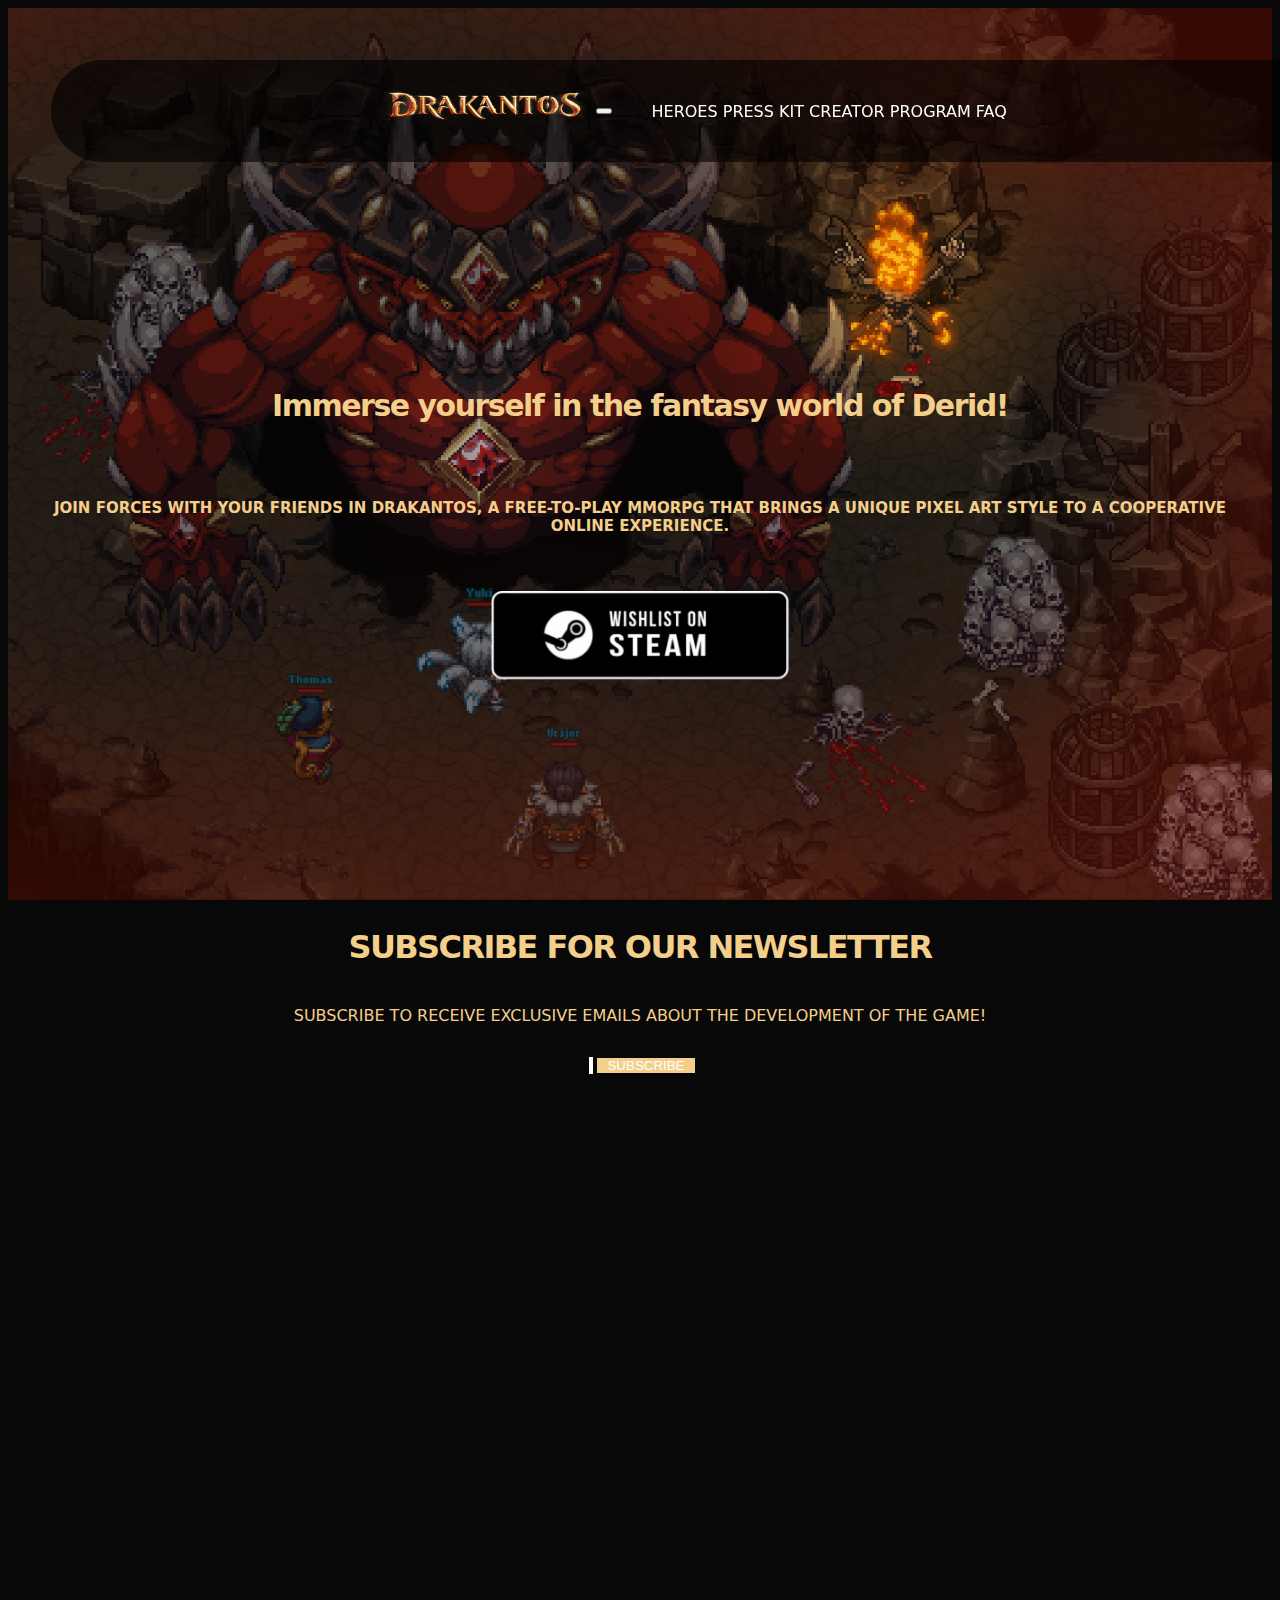
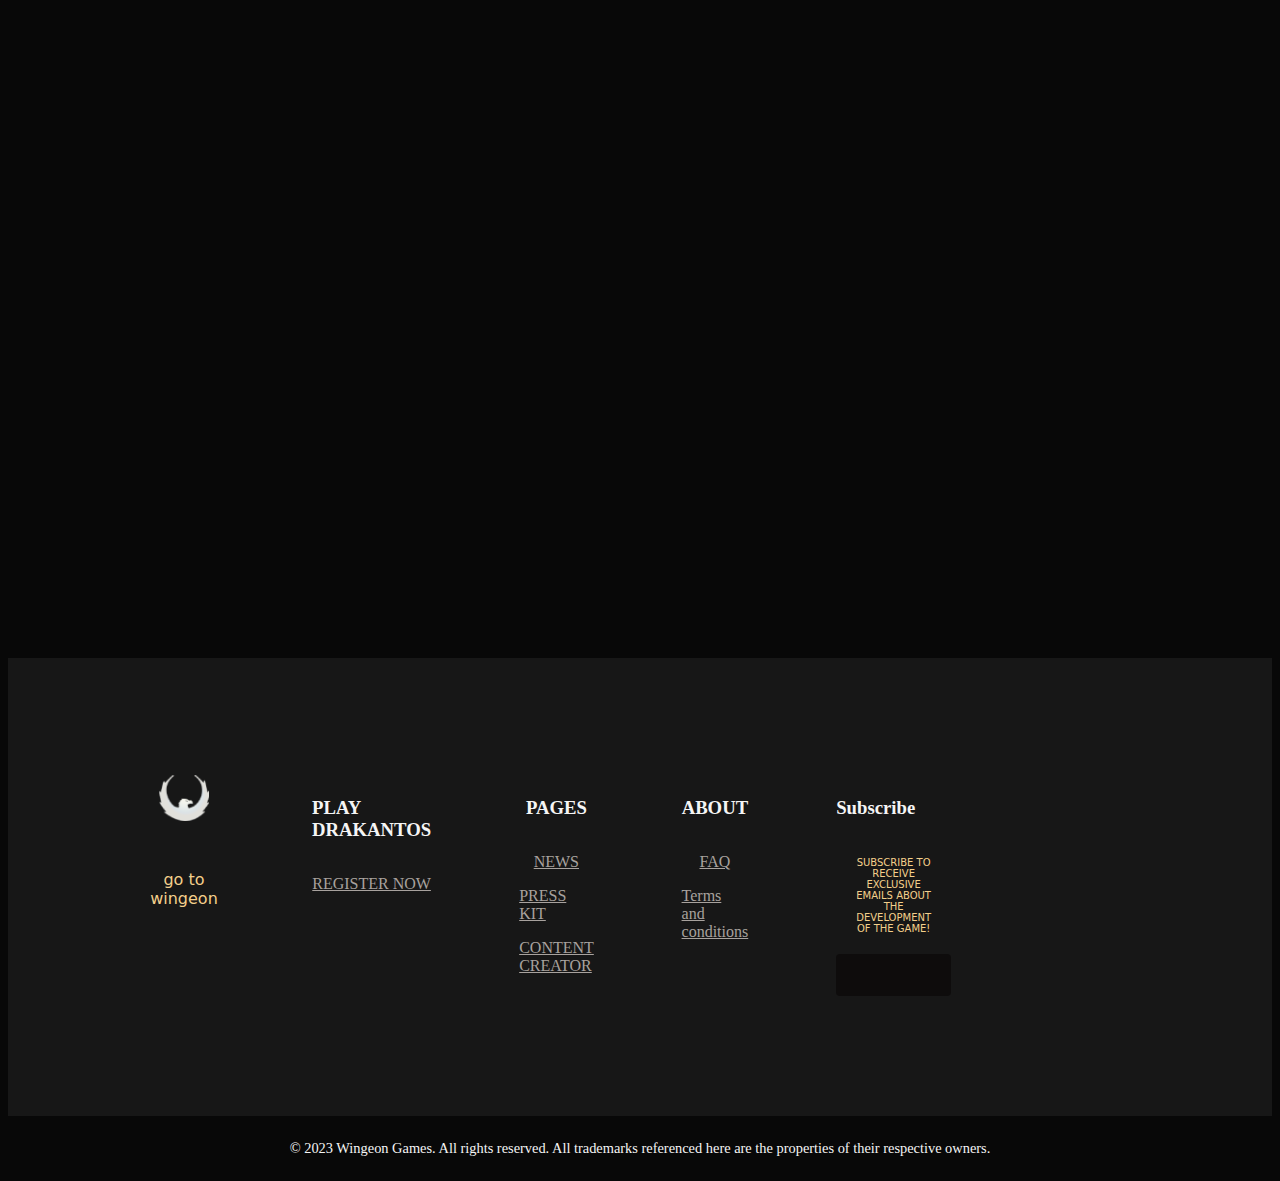
==== index.html @ 017cc3c6 "Add files via upload" ====
<!DOCTYPE html>
<html lang="pt-br">

<head>
  <!-- Meta tags Obrigatórias -->
  <meta charset="utf-8">
  <meta name="viewport" content="width=device-width, initial-scale=1, shrink-to-fit=no">
  
    <!-- Bootstrap CSS v5.2.1 -->
   <link href="https://cdn.jsdelivr.net/npm/bootstrap@5.3.2/dist/css/bootstrap.min.css" rel="stylesheet"
    integrity="sha384-T3c6CoIi6uLrA9TneNEoa7RxnatzjcDSCmG1MXxSR1GAsXEV/Dwwykc2MPK8M2HN" crossorigin="anonymous">
    <script src="https://kit.fontawesome.com/922404d02b.js" crossorigin="anonymous"></script>

  <!-- Estilo customizado -->

  <link rel="stylesheet" type="text/css" href="Estilos/estilo.css">

  <title>Drakantos</title>
  <link rel="icon" href="Logos/drakantos-150x150.png">


</head>

<body>

  <!-- inicio cabecalho -->
  
<header id="header">

<nav class="navbar navbar-expand-md"  fixed-top >
  <div class="container">
    <div class="flex">
    <a href="index.html" class="navbar-brand" id="logodrakantos">
    <img src="Logos/logo-transparent.png" width="220px">
    </a>
    <button class="navbar-toggler" data-toggle="collapse" data-target="#nav-principal">
      <i><i class="fa-solid fa-bars fa-fade"></i></i>
    </button>

    <div class="collapse navbar-collapse" id="nav-principal"> 
      <ul class="navbar-nav ml-auto">
        <li class="nav-item">
          <a href="Herois.html" class="nav-link">HEROES</a>
        </li>
        <li class="nav-item">
          <a href="PRESSKIT.HTML" class="nav-link">PRESS KIT</a>
        <li>
          
        </li>

        <li>
          <li class="nav-item">
            <a href="Herois.html" class="nav-link">CREATOR PROGRAM</a>
        </li>

        <li>
          <li class="nav-item">
            <a href="Herois.html" class="nav-link">FAQ</a>
        </li>
      </ul>

    </div>

  
        </div>

  </div>
    
  </nav>

  </header>

      <!-- Fim conteudo -->



      <section class="banner">
        <br><br><br><br><br><br><br><br><br><br><br><br><br><br><br><br><br><br><br><br>
        <h1>Immerse yourself in the fantasy world of Derid!</h1>
<BR></BR>
        <p>JOIN FORCES WITH YOUR FRIENDS IN DRAKANTOS, A FREE-TO-PLAY MMORPG THAT BRINGS A UNIQUE PIXEL ART STYLE TO A COOPERATIVE ONLINE EXPERIENCE.</p>
<BR></BR>
       
        <a href="https://store.steampowered.com/app/2454980/Drakantos/" class="button"><span><img src="Logos/steam.png" alt=""></span></a>

      </section>

<!-- Fim conteudo -->

<!--  conteudo -->



<div class="caixa1">
<div class="container2">
  <form action="">
<h1>SUBSCRIBE FOR OUR NEWSLETTER</h1>
<P>SUBSCRIBE TO RECEIVE EXCLUSIVE EMAILS ABOUT THE DEVELOPMENT OF THE GAME!</P>
<div class="email-box">
   <img src="Logos/community.png" alt="" height="300px">
      <i class="fa-regular fa-envelope"></i>
    <input class="tbox" type="email" name="" placeholder="Enter your email">
    <button class="btn" type="button" name="button">Subscribe</button>
    
      </div>
  </form>
</div>
</div>







  

 <div class="caixa2">
  <div>
   
    
  </div>
 </div>


<footer>
  <div id="footer_content">
    <div id="footer_content">
      <div id="contacts">
        <h1><img src="Logos/wingeon-mini-logo.webp" alt=""></h1>
        <p>go to wingeon</p>

        <div id="footer_social_media">
          <a href="https://www.instagram.com/playdrakantos/" class="footer_link" id="instagram">
            <i class="fa-brands fa-instagram"></i>
          </a>

          <a href="https://www.facebook.com/drakantos/" class="footer_link" id="facebook">
            <i class="fa-brands fa-facebook-f"></i>
          </a>

          <a href="https://store.steampowered.com/app/2454980/Drakantos/?l=portuguese" class="footer_link" id="steam">
            <i class="fa-brands fa-steam"></i>
          </a>

          <a href="https://www.youtube.com/channel/UCThvgOuWBpjj8bfAL65gU4w" class="footer_link" id="youtube">
            <i class="fa-brands fa-youtube"></i>
          </a>

          <a href="https://twitter.com/PlayDrakantos" class="footer_link" id="X">
            <i class="fa-brands fa-x-twitter"></i>
          </a>
          
        </div>

      </div>

      <ul class="footer-list">
        <li>
          <h3>PLAY DRAKANTOS</h3>
        </li>
          <li>
            <a href="https://store.steampowered.com/app/2454980/Drakantos/" class="footer_link">REGISTER NOW</a>
          </li>
        
      </ul>

      <ul class="footer-list">
        <li>
          <h3>PAGES</h3>
        </li>
          <li>
            <a href="#" class="footer_link">NEWS</a>
          </li>

          <li>
            <a href="#" class="footer_link">PRESS KIT</a>
          </li>

          <li>
            <a href="#" class="footer_link">CONTENT CREATOR</a>
          </li>
        
      </ul>

      <ul class="footer-list">
        <li>
          <h3>ABOUT</h3>
        </li>
          <li>
            <a href="#" class="footer_link">FAQ</a>
          </li>

          <li>
            <a href="#" class="footer_link">Terms and conditions</a>
          </li>

      </ul>

      <ul class="footer-list">
      <div id="footer-subscribe">
        <h3>Subscribe</h3>

        <p>
          SUBSCRIBE TO RECEIVE EXCLUSIVE EMAILS ABOUT THE DEVELOPMENT OF THE GAME!
        </p>

        <div id="input_group">
          <input type="email" name="" id="email">
          <button>
            <i class="fa-regular fa-envelope"></i>
          </button>
        </div>

      </div>
    </ul>
    </div>
  </div>

  <div id="footer_copyright">
    &#169
     2023 Wingeon Games. All rights reserved. All trademarks referenced here are the properties of their respective owners.
  </div>

</footer>


<!-- Bootstrap JavaScript Libraries -->

      <script src="https://cdn.jsdelivr.net/npm/@popperjs/core@2.11.8/dist/umd/popper.min.js"
      integrity="sha384-I7E8VVD/ismYTF4hNIPjVp/Zjvgyol6VFvRkX/vR+Vc4jQkC+hVqc2pM8ODewa9r" crossorigin="anonymous">
    </script>

      <script src="https://cdn.jsdelivr.net/npm/bootstrap@5.3.2/dist/js/bootstrap.min.js"
      integrity="sha384-BBtl+eGJRgqQAUMxJ7pMwbEyER4l1g+O15P+16Ep7Q9Q+zqX6gSbd85u4mG4QzX+" crossorigin="anonymous">
    </script>
</body>

</html>
---- Estilos/estilo.css ----
/*Estilo logo*/

body, html {
    background-color: rgb(8, 8, 8);
    align-items: center;
    height: 100%;
    
}



.container {
    max-width: 1280px;
    margin: auto;
}

.flex {
    display: flex;
    align-items: center;
    justify-content: space-between;
}

header {
    width: 100%;
    padding: 60px 4%;
    position: fixed;
    top: 0;
    left: 0;
}

header ul {
    list-style-type: none;
}

header ul li {
    display: inline-block;
   
}

header ul li a{
    color: white;
    text-decoration: none;
}



.banner {
    height: 100vh;
    background-image: url(../Logos/Screenshot_1.png);
   background-position: 100% 0;
    background-repeat: no-repeat;
    background-size: cover;
    text-align: center;
    background-attachment: fixed;
   
}

.banner h1 {
    font-size: 30px;
font-family: system-ui, -apple-system, BlinkMacSystemFont, 'Segoe UI', Roboto, Oxygen, Ubuntu, Cantarell, 'Open Sans', 'Helvetica Neue', sans-serif;
font-weight: 700;
color: #F4CF8B;

}

.banner p {
    font-size: 15px;
    font-family: system-ui, -apple-system, BlinkMacSystemFont, 'Segoe UI', Roboto, Oxygen, Ubuntu, Cantarell, 'Open Sans', 'Helvetica Neue', sans-serif;
    font-weight: 700;
    color: #F4CF8B;
    
}
/* Barra de nvaegação 
--------------------------------*/


nav {
    display: flex;
    justify-content: space-around;
    align-items: center;
    font-family: system-ui, -apple-system, BlinkMacSystemFont, 'Segoe UI', Roboto, Oxygen, Ubuntu, Cantarell, 'Open Sans', 'Helvetica Neue', sans-serif;
    height: 8vh;
}

.navbar {
    padding: 15px 0px;
  background: rgba(0, 0, 0, 0.6);
  border-radius: 190px;
  
}

.nav-link {
    color: white;
}
.nav-link:hover {
    color: #F4CF8B;
}

.divisor {
    width: 1px;
    background: white;
    margin: 12px 15px;
}








/* Fim de nvaegação 
--------------------------------*/




/* Inicio conteudo
--------------------------------*/

.communityfundo{
    padding-right: 2000px;
}

.container2 {
    text-align: center;
    
}

.email-box {
    height: 40px;
    justify-content: center;
    
}

.email-box i {
    background: #F4CF8B;
    width: 40px;
    line-height: 40px;
}

.tbox,.btn{
    border: none;
    outline: none;
}

.tbox {
 width: 0px;
 transition: 0.6s;
}


.email-box:hover > .tbox,.tbox:focus{
    width: 260px;
    padding: 0 10px;
}
.btn {
    background: #F4CF8B;
    color: white;
    padding: 0 10px;
    text-transform: uppercase;
    cursor: pointer;
    box-shadow: 2em;
}


    



.button img {
   height: 88px;
   

}

.button span {
    font-size: 30px;
    position: relative;
    
    
}




.gifherois{

padding: auto;
    margin-top: 50px;
    display: flex;
    text-align: center;
    margin-left: 1000px;
}
    


.ListaDePersonagens{
  
   height: 250px;
   text-align: center;
  
 
}
/* Fim conteudo 
--------------------------------*/



/* Rodape 
--------------------------------*/

/* Tipografia
--------------------------------*/




h1 {
    font-weight: 900;
    letter-spacing: -0.05em;
    margin-bottom: 50px;
    color: #F4CF8B;
    text-align: center;
    padding: 20px;
    margin: 15px;
    font-family: system-ui, -apple-system, BlinkMacSystemFont, 'Segoe UI', Roboto, Oxygen, Ubuntu, Cantarell, 'Open Sans', 'Helvetica Neue', sans-serif;
    margin: 0 auto;
}

p {
    color: #F4CF8B;
    font-family: "Roboto";
    text-align: center;
    padding: 20px;
    margin: 15px;
    margin: 0 auto;
    font-family: system-ui, -apple-system, BlinkMacSystemFont, 'Segoe UI', Roboto, Oxygen, Ubuntu, Cantarell, 'Open Sans', 'Helvetica Neue', sans-serif;


}





/* Extra small devices (portrait phones, less than 576px) */
@media (max-width: 575.98px) { 
    h2 {
     font-size: 2em;
    }
    
    

 }
 
 /* Small devices (landscape phones, less than 768px)*/
 @media (max-width: 767.98px) { 
    h2 {
        font-size: 3em;
    }
 }
 
 /* Medium devices (tablets, less than 992px)*/
 @media (max-width: 991.98px) {
    h2 {
        font-size: 4em;
    }
 }
 
 /* Large devices (desktops, less than 1200px)*/
 @media (max-width: 1199.98px)  {
    h2 {
        font-size: 5em;
    }
    }
/*Fim Tipografia
--------------------------------*/



/*CSS GRID
--------------------------------*/

/* Paralax
--------------------------------*/

.test {
    color: #F4CF8B;
    background-color: rgb(8, 8, 8);
    text-align: justify;
    padding: 50px 80px;
}


.caixa1, .caixa2 {
   
    height: 100%;
    

}

.caixa1 {
   background-image: rgb(8, 8, 8); 
   height: 50%;
   background-attachment: fixed;
   background-repeat: no-repeat;
   background-size: cover;
}


.caixa2 {
background-image: url(/Logos/imagem1.png);
background-repeat: no-repeat;
background-size: cover;
background-attachment: fixed;
height: 100%;
}

/* Paralax fim
--------------------------------*/

/* FOOTER
--------------------------------*/

:root{
    --color-neutral-0: #0e0c0c;
    --color-neutral-10: #171717;
    --color-neutral-30: #a8a29e;
    --color-neutral-40: #f5f5f5;
}

footer {
    width: 100%;
    color: var(--color-neutral-40);
}

.footer-link {
    text-decoration: none;
    
}

#footer_content {
    background-color: var(--color-neutral-10);
    display: grid;
    grid-template-columns: repeat(6,1fr);
    padding: 3rem 3.5rem;
}

#footer_contacts h1{
    margin-bottom: 0.75rem;
}

#footer_social_media {
    display: flex;
    gap: 2rem;
    margin-top: 1.5rem;
}

#footer_social_media .footer-link {
    display: flex;
    align-items: center;
    justify-content: center;
    height: 2.5rem;
    width: 2.5rem;
    color: var(--color-neutral-40);
    border-radius: 50%;
    transition: all 0.4s;
}

#footer_social_media .footer-link:hover {
   opacity: 0.8;

}

#footer_social_media .footer-link i {
    font-size: 1.25rem;
}

.footer-list {
    align-items: center;
    display: flex;
    flex-direction: column;
    gap: 1rem;
    list-style: none;
    margin: 1.5rem;
}

.footer-list p{
    font-size: 10px;
    text-align: center;
    display: flex;
}

.footer-list .footer_link {
    color: var(--color-neutral-30);
    transition: all 0,4s;
}

.footer-list .footer_link:hover {
    color: #F4CF8B;
}

#footer_subscribe {
    display: flex;
    flex-direction: column;
    gap: 1.5rem;
}

#input_group {
    display: flex;
    align-items: center;
    background-color: var(--color-neutral-0);
    border-radius: 4px;
}

#input_group input {
    all: unset;
    padding: 0.75rem;
    width: 100%;
}

#input_group button {
    background-color: #F4CF8B;
    border: none;
    color: var(--color-neutral-40);
    padding: 0 1.25rem;
    font-size: 1.125rem;
    height: 100%;
    border-radius: 0px 4px 4px 0px;
    cursor: pointer;
}

#input_group button:hover{
    opacity: 0.8;
    transition: all 0.4s;
}

#footer_copyright {
    display: flex;
    justify-content: center;
    font-size: 0.9rem;
    padding: 1.5rem;
    font-weight: 100;
}

@media screen and (max-width:768px) {
    #footer_content{
    grid-template-columns: repeat(2,1fr);
    gap: 2rem;
    }
}

@media screen and (max-width:426px) {
    #footer_content{
    grid-template-columns: repeat(1,1fr);
    padding: 3rem 2rem;
    }
}
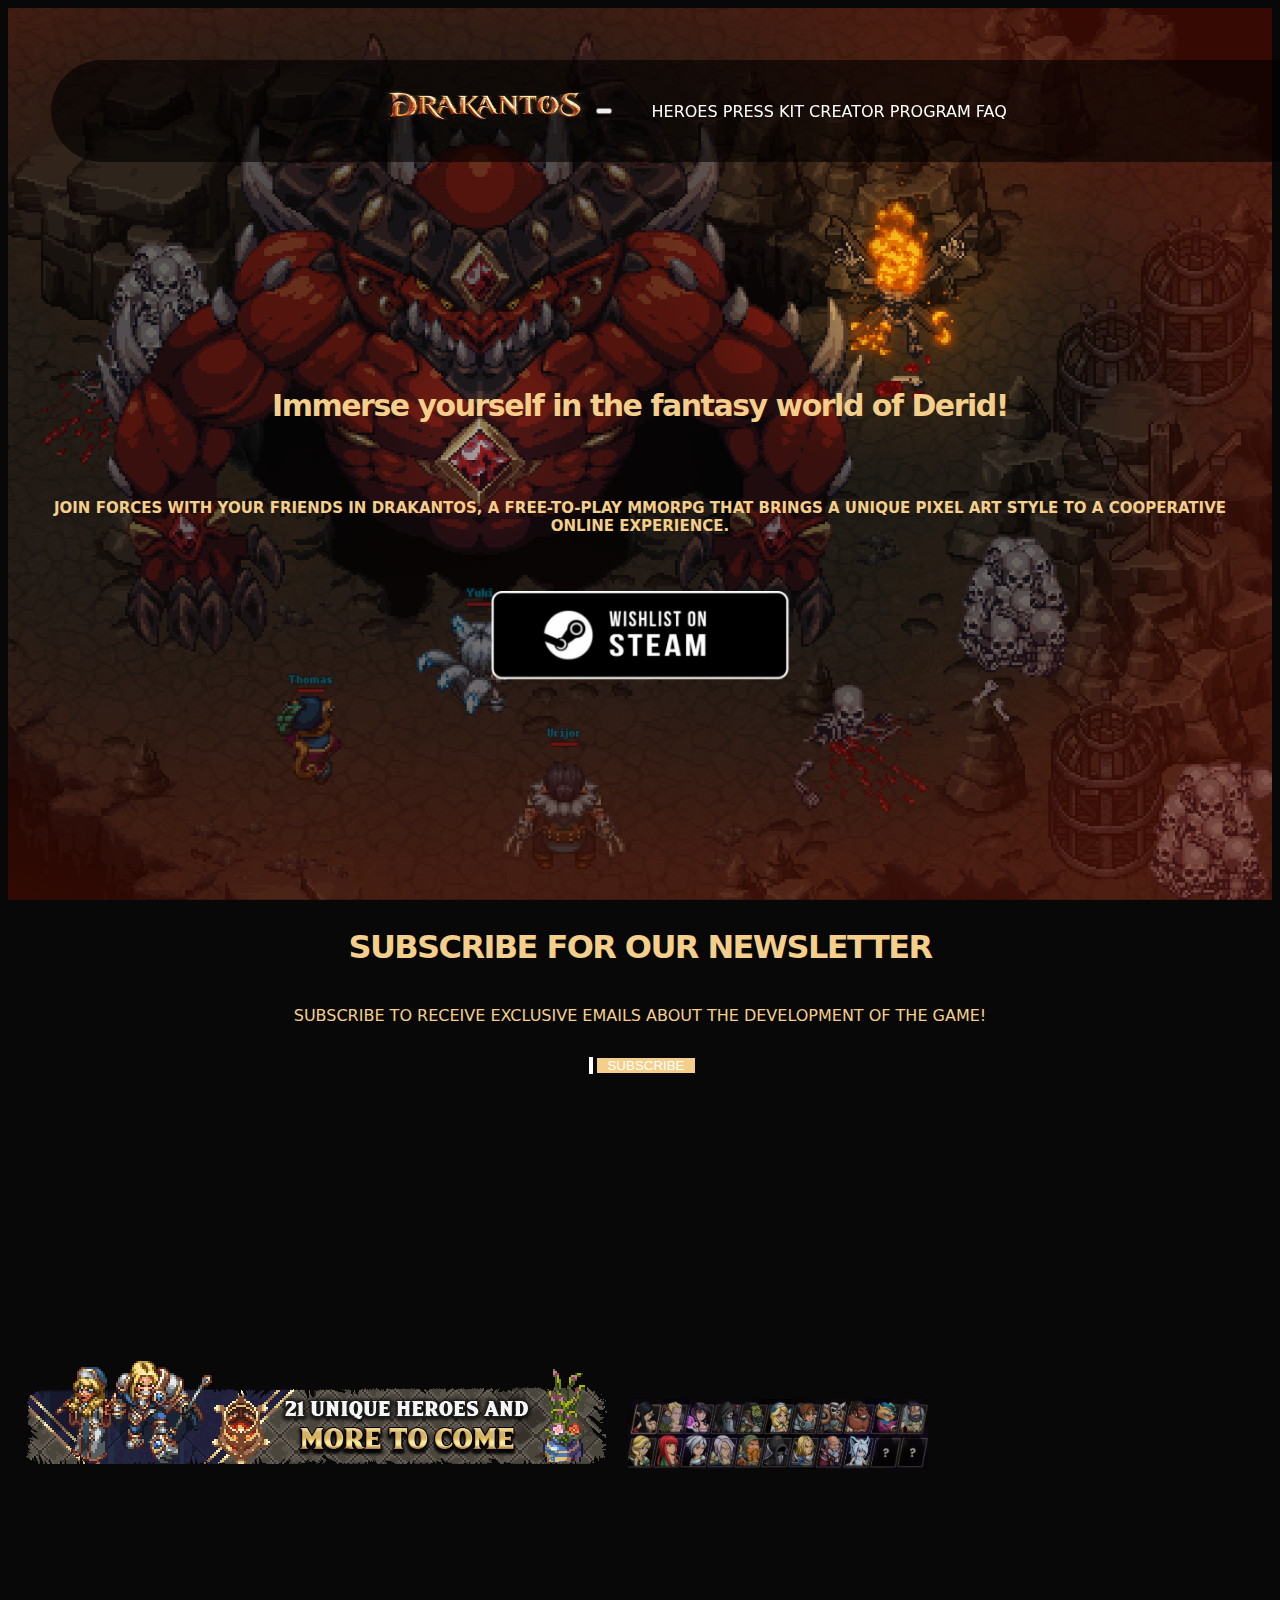
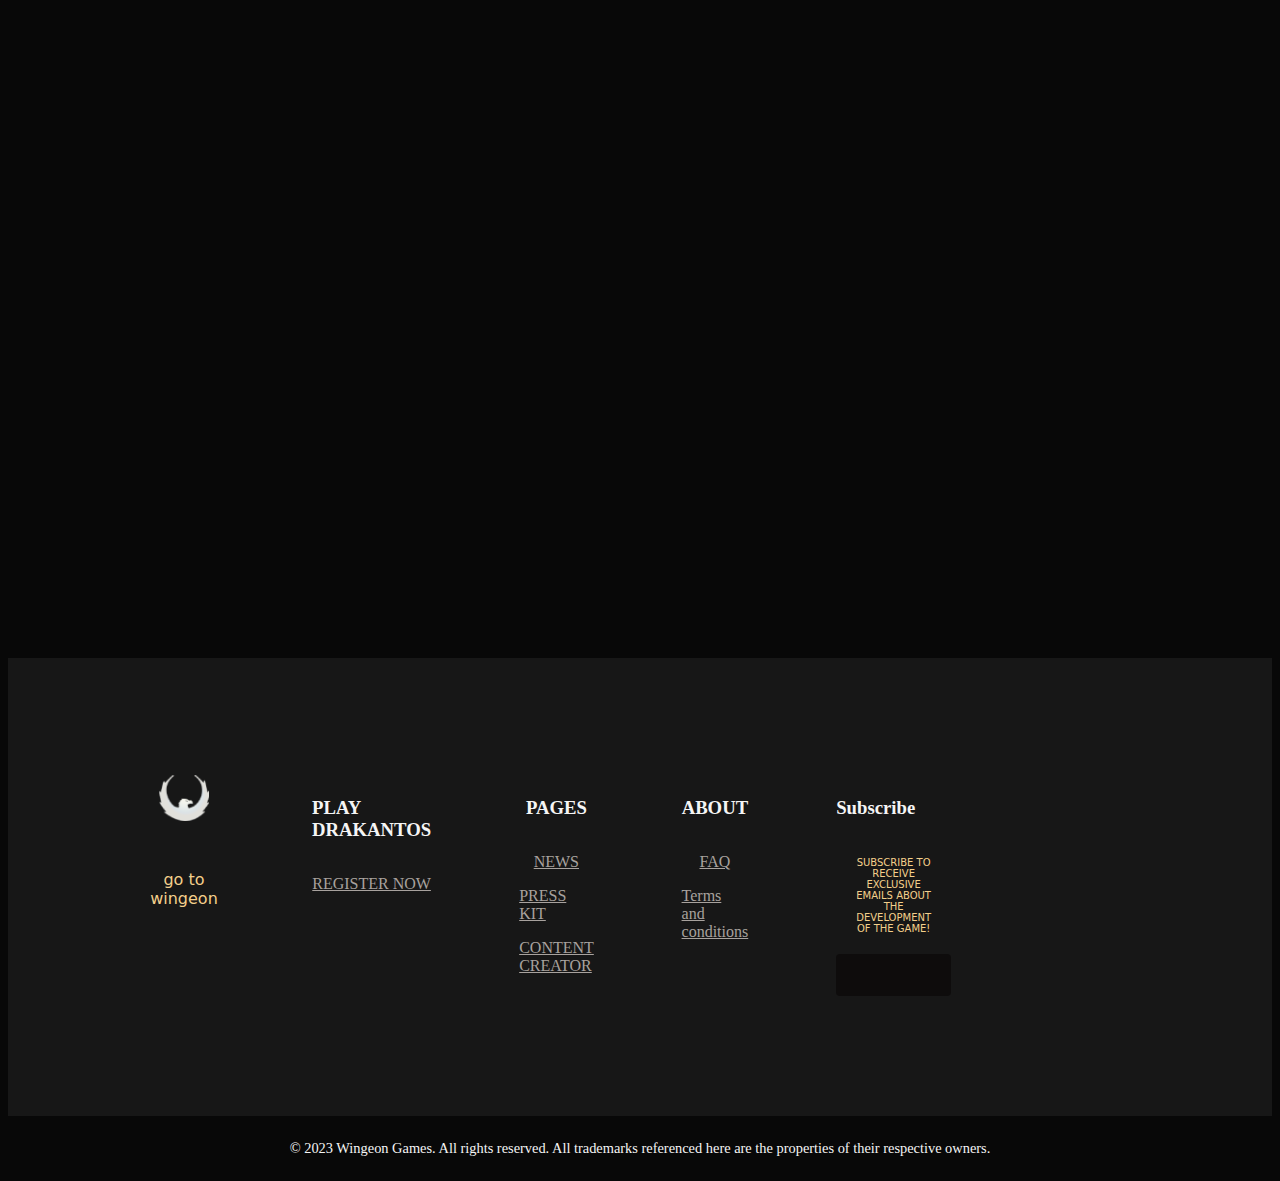
==== commit d54083c8: "Add files via upload" ====
--- a/index.html
+++ b/index.html
@@ -118,6 +118,8 @@
  <div class="caixa2">
   <div>
    
+    <img src="Logos/21heros.gif" alt="">
+    <img src="Logos/BARRAHEROIS.png" alt="" width="300px">
     
   </div>
  </div>
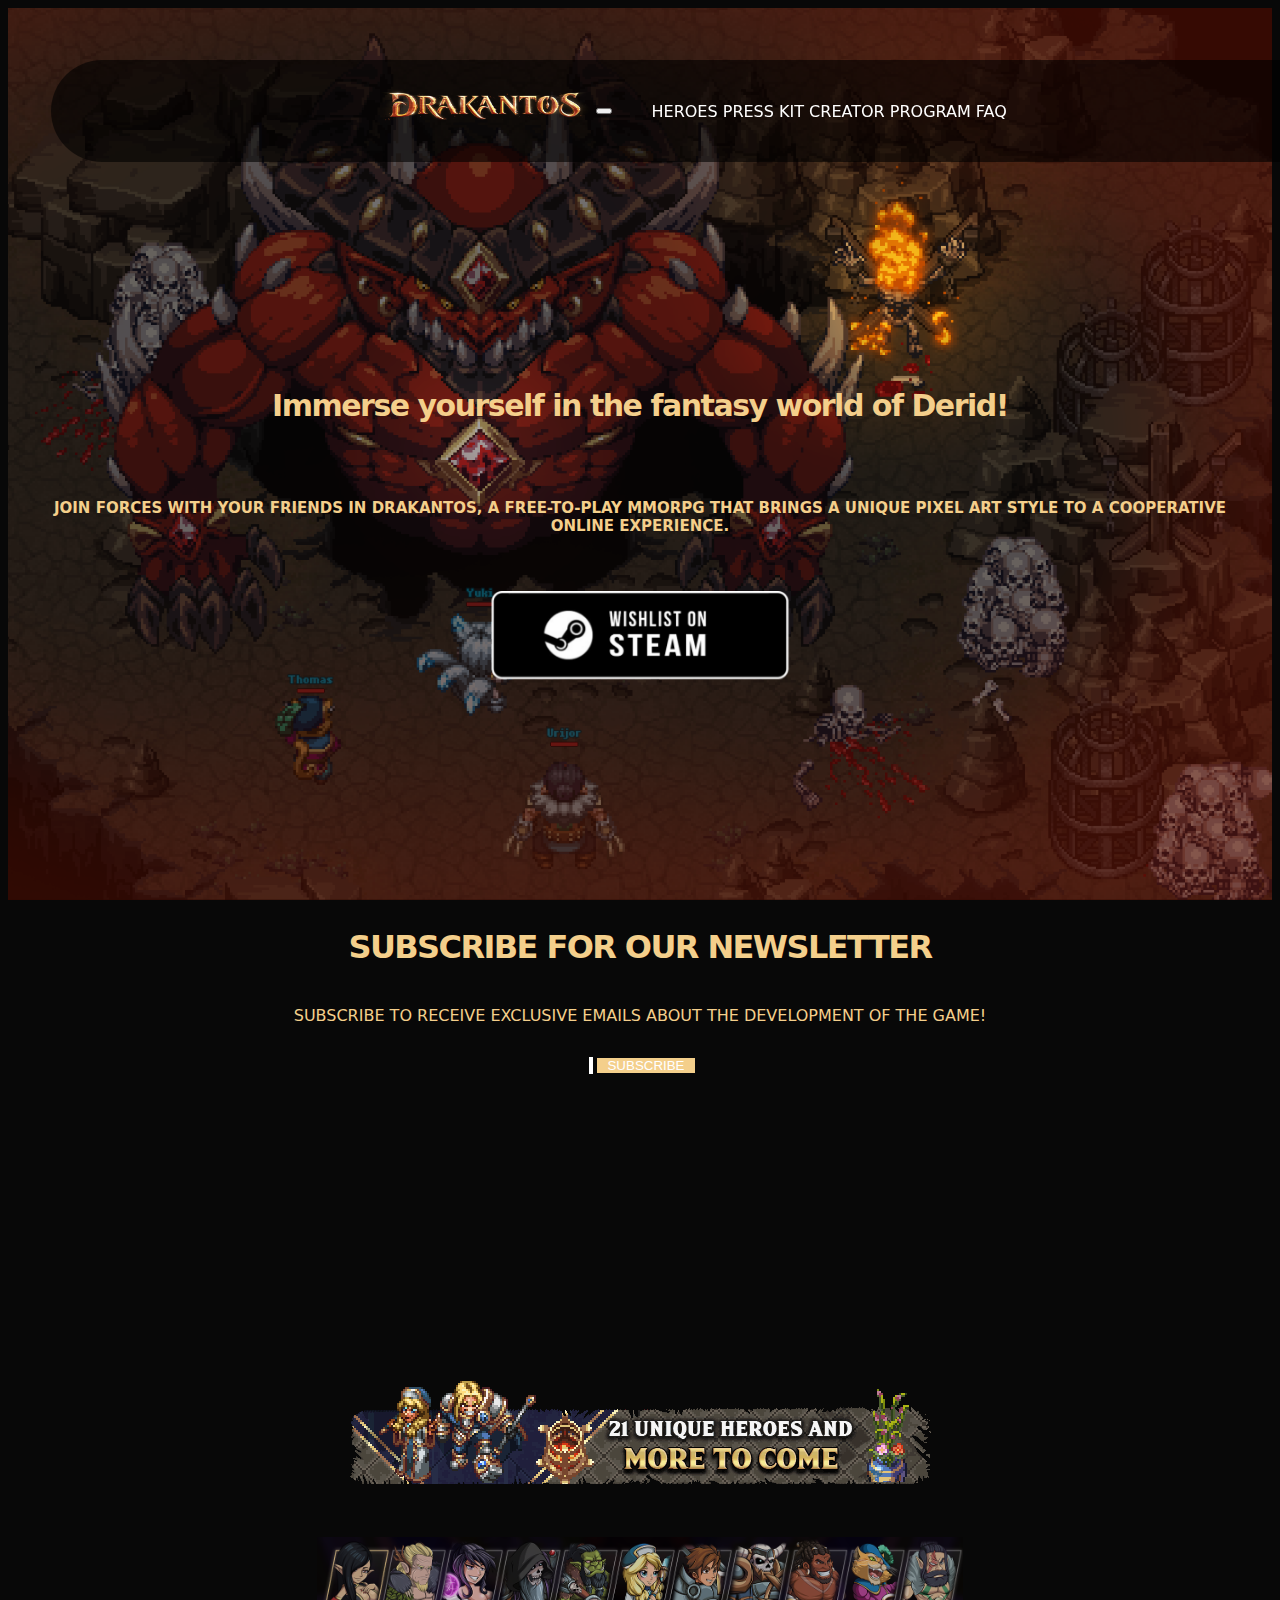
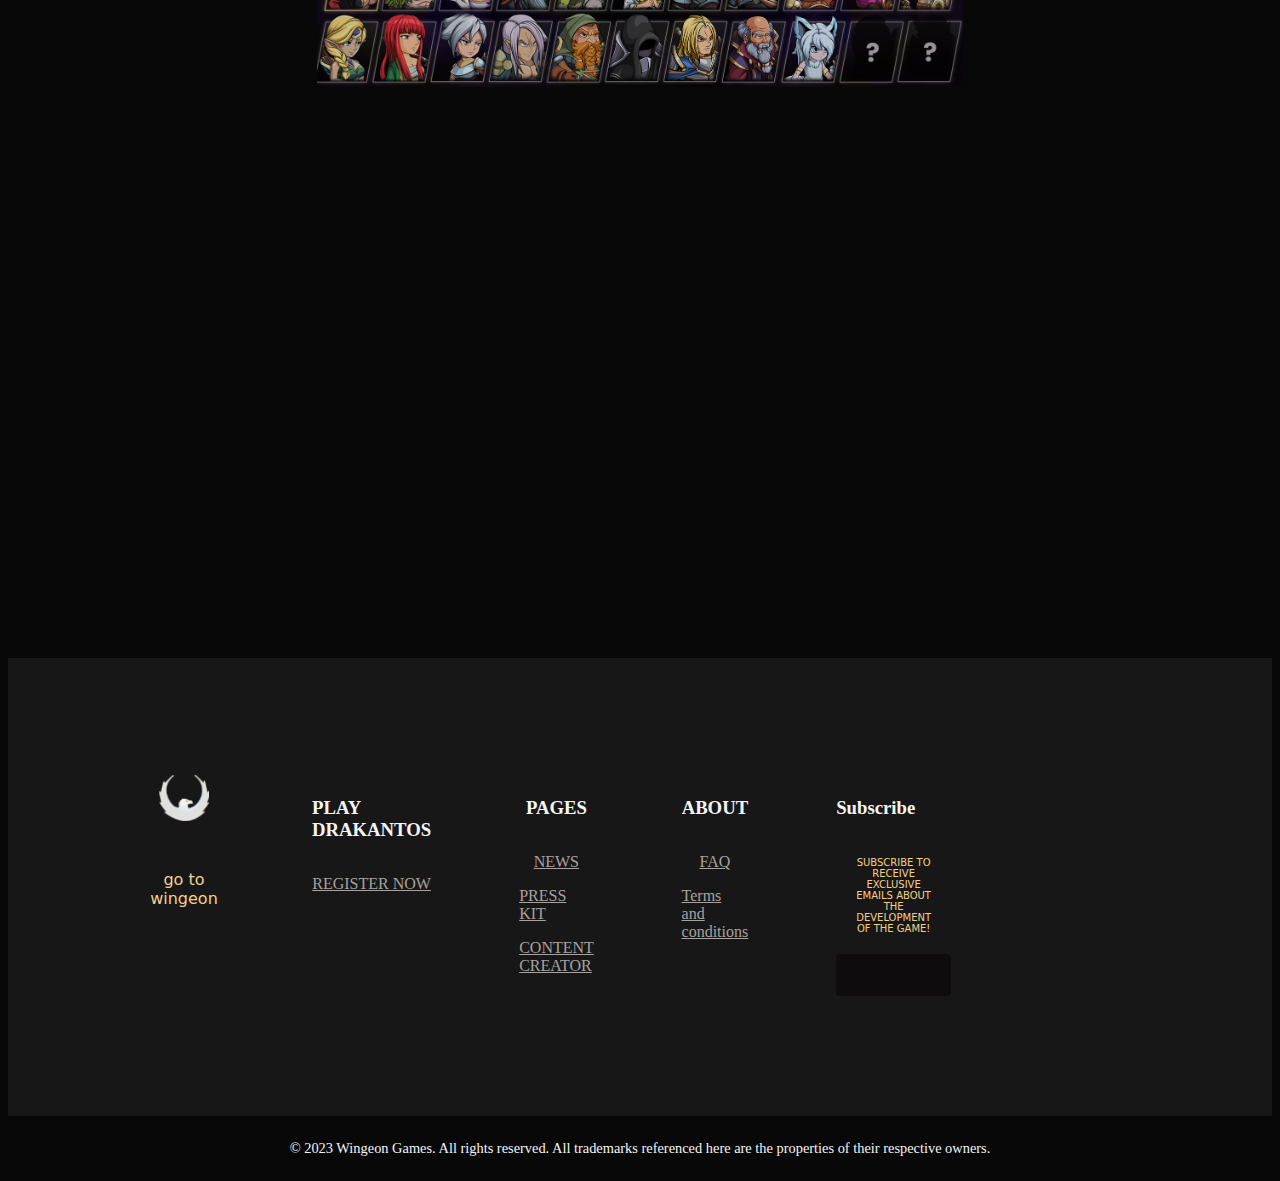
==== commit 703cf03b: "Add files via upload" ====
--- a/index.html
+++ b/index.html
@@ -118,8 +118,8 @@
  <div class="caixa2">
   <div>
    
-    <img src="Logos/21heros.gif" alt="">
-    <img src="Logos/BARRAHEROIS.png" alt="" width="300px">
+    <h1><img src="Logos/21heros.gif" alt=""></h1>
+    <h1><img src="Logos/BARRAHEROIS.png" alt="" height="150px"></h1>
     
   </div>
  </div>
